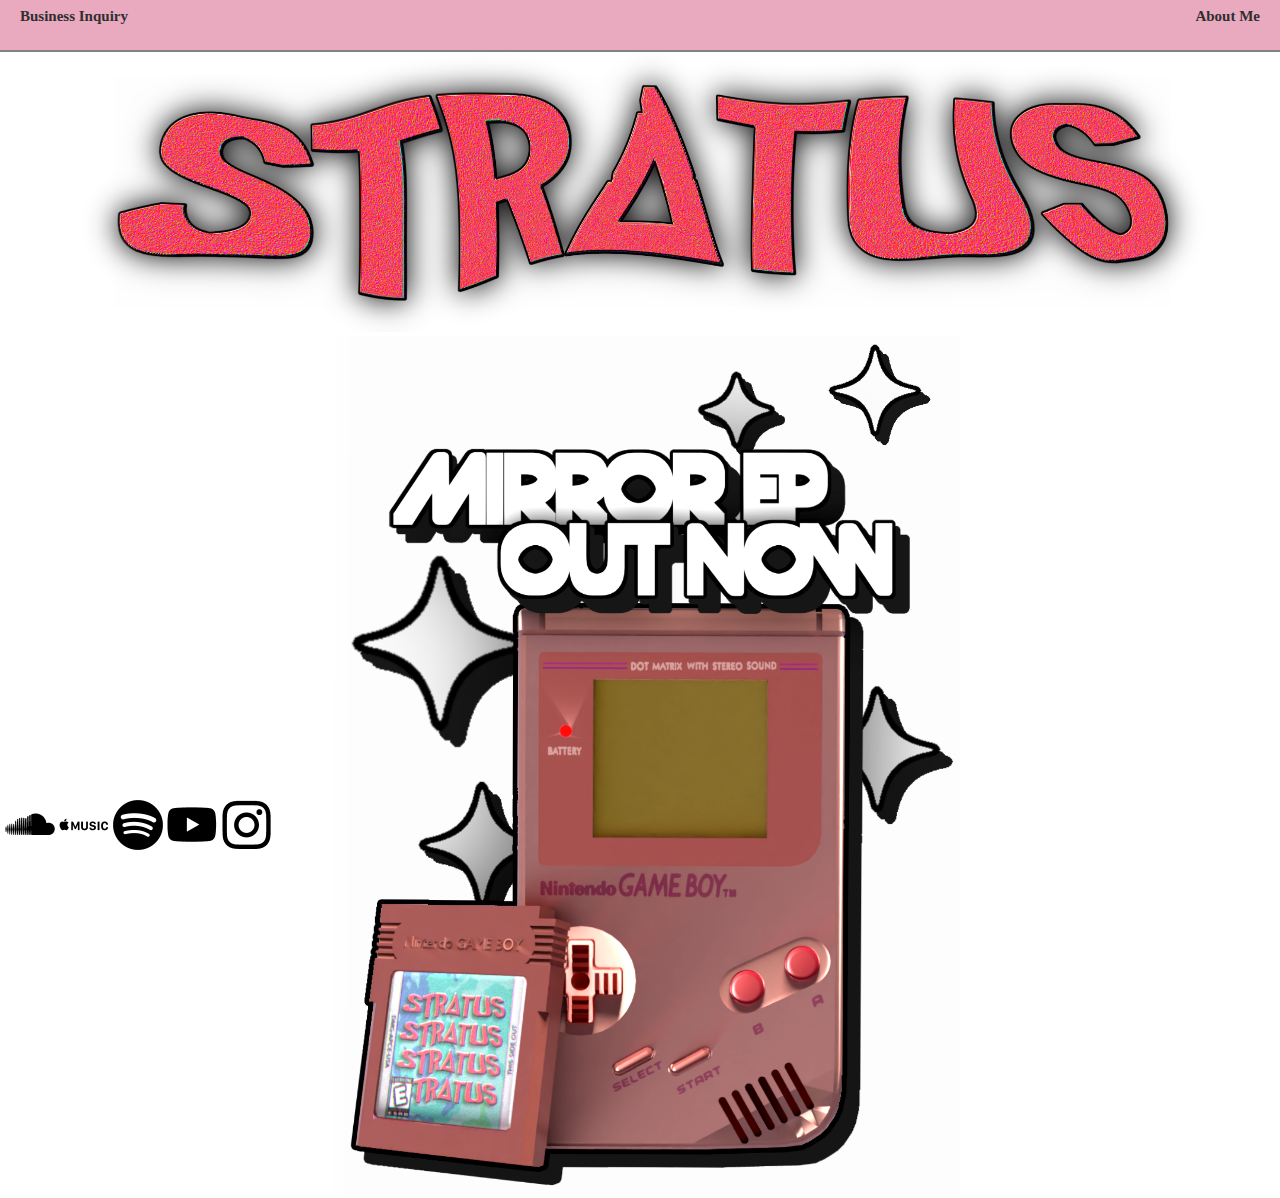
==== index.html @ 62d1c8e5 "Update index.html" ====
<!DOCTYPE html>
<html>
<head>
<meta charset="utf-8">
<meta name= "viewport" content = "width=device-width, initial-scale=1">
<title>Stratus Sounds</title>
	<style>
		html, body {
			margin:0;
			padding:0;
			
		}
		.banner {
			background-color: palevioletred;
			opacity: 60%;
		}
		
		.banner__content {
			padding: 25px;
		}
		.line {
			padding:1px;
			height: 1%;
			width: 100%;
			opacity: 60%;
			background-color: #2F2F2F;
		}





	
	</style>
	</head>
		<body style background="img/Background.png">
		
		
		
			<header>
 				<div class="banner">
					<div class="banner__content">
					</div>
				</div>
				<div class="line">
				</div>
				
				<a href="business.html" style="color: darkslategrey; text-decoration: none"> 
					<p style="font-family:verdana; font-size:15px; color: #2F2F2F; position: absolute; left: 20px; top: -7px">
						<b>Business Inquiry</b>
					</p>
				</a>
				<a href="about-me.html" style="color: darkslategrey; text-decoration: none;"> 
					<p style="font-family:verdana; font-size:15px; color: #2F2F2F; position: absolute; right: 20px; top: -7px">
						<b>About Me</b>
					</p>
				</a>
				
				<center>
					<img class ="img-name" src="img/name.png" alt="name" width="100%">
				</center>
			</header>
			
			<section>
				<center>

					<img class="img-release" src="img/release.png" alt="Release" style="width: 50%">

					
				</center>	
			</section>
			
			<footer>
				<div style="padding: 5px 0 0 5px; height: 100px; width: 300px;position:fixed;left:0;bottom:0">
					<a href = "https://soundcloud.com/stratussounds" style="text-decoration: none"  target="_blank">
						<img src="img/soundcloud.png" height="50" alt="SoundCloud" >
					</a>

				
					<a href = "https://music.apple.com/us/artist/stratus/1548069805" style="text-decoration: none"  target="_blank">
						<img src="img/apple.png" height="50" alt="Apple" >
					</a>
			
					<a href = "https://open.spotify.com/artist/6ARDMGKE4uxIToOU0g58GJ?si=klTZZz5eSkyFXdaqXu-Jzg" style="text-decoration: none"  target="_blank">
						<img src="img/spotify.png" height="50" alt="Spotify" >
					</a>
			
					<a href = "https://www.youtube.com/channel/UCav4tWVnv1KfVE_E4_7tt2A" style="text-decoration: none" target="_blank">
						<img src="img/youtube.png" height="50" alt="Youtube" >
					</a>
			
					<a href = "https://www.instagram.com/stratussounds/" style="text-decoration: none" target="_blank ">
						<img src="img/instagram.png" height="50" alt="Instagram" >
					</a>
		 	 	</div>
			</footer>
		</body>
</html>
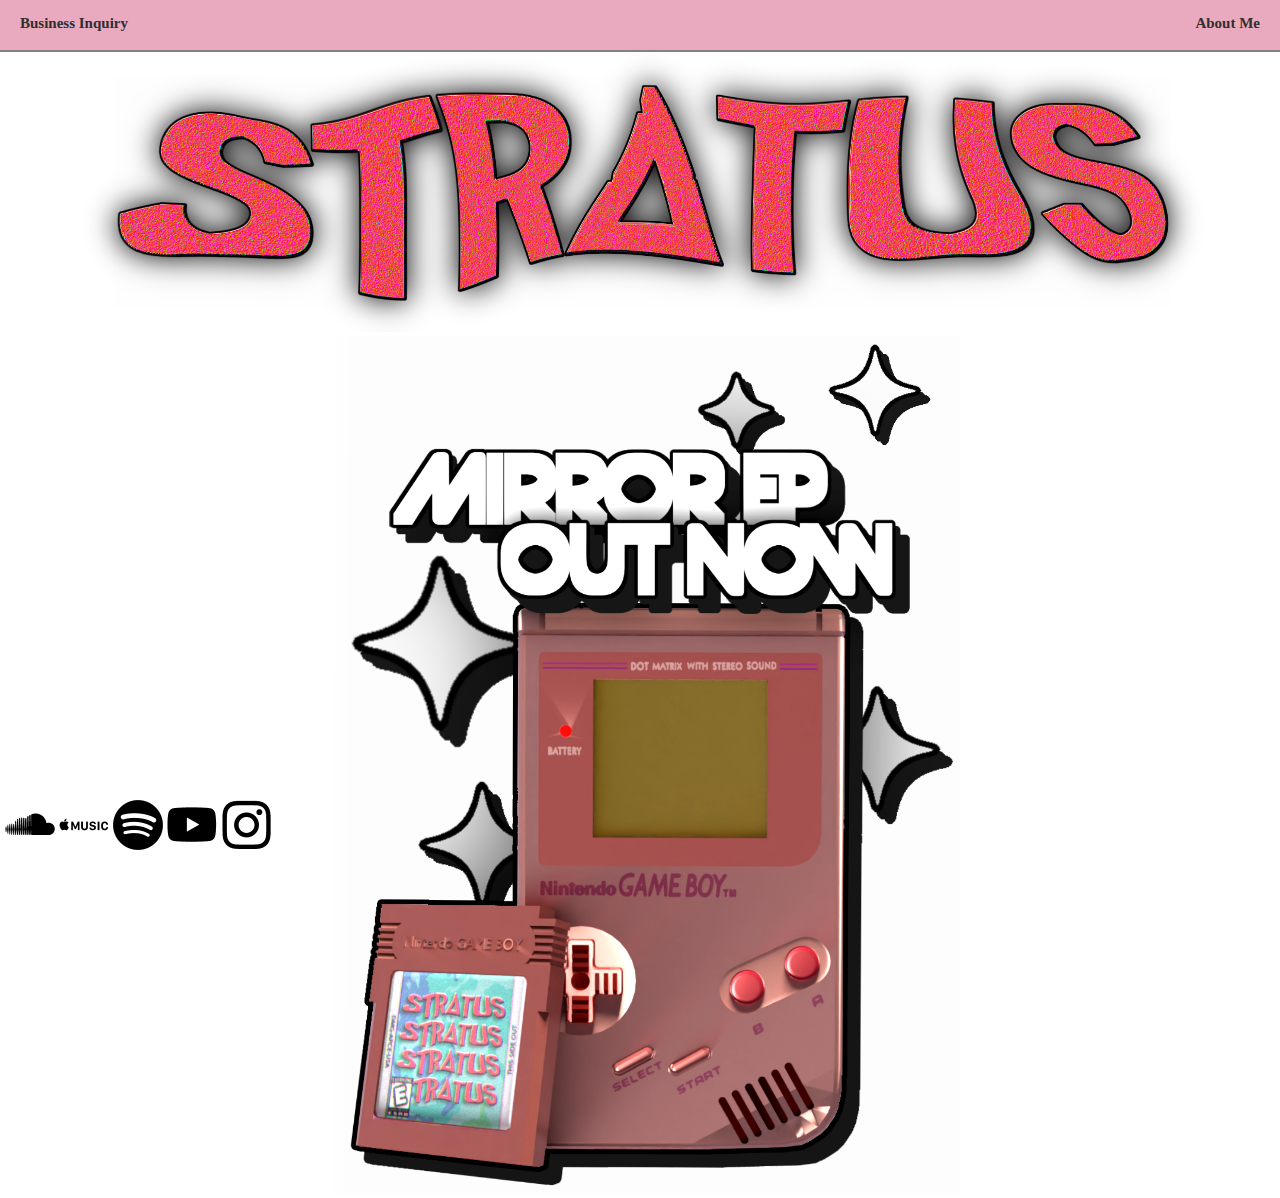
==== commit 60669054: "Update index.html" ====
--- a/index.html
+++ b/index.html
@@ -46,12 +46,12 @@
 				</div>
 				
 				<a href="business.html" style="color: darkslategrey; text-decoration: none"> 
-					<p style="font-family:verdana; font-size:15px; color: #2F2F2F; position: absolute; left: 20px; top: -7px">
+					<p style="font-family:verdana; font-size:15px; color: #2F2F2F; position: absolute; left: 20px; top: 0px">
 						<b>Business Inquiry</b>
 					</p>
 				</a>
 				<a href="about-me.html" style="color: darkslategrey; text-decoration: none;"> 
-					<p style="font-family:verdana; font-size:15px; color: #2F2F2F; position: absolute; right: 20px; top: -7px">
+					<p style="font-family:verdana; font-size:15px; color: #2F2F2F; position: absolute; right: 20px; top: 0px">
 						<b>About Me</b>
 					</p>
 				</a>
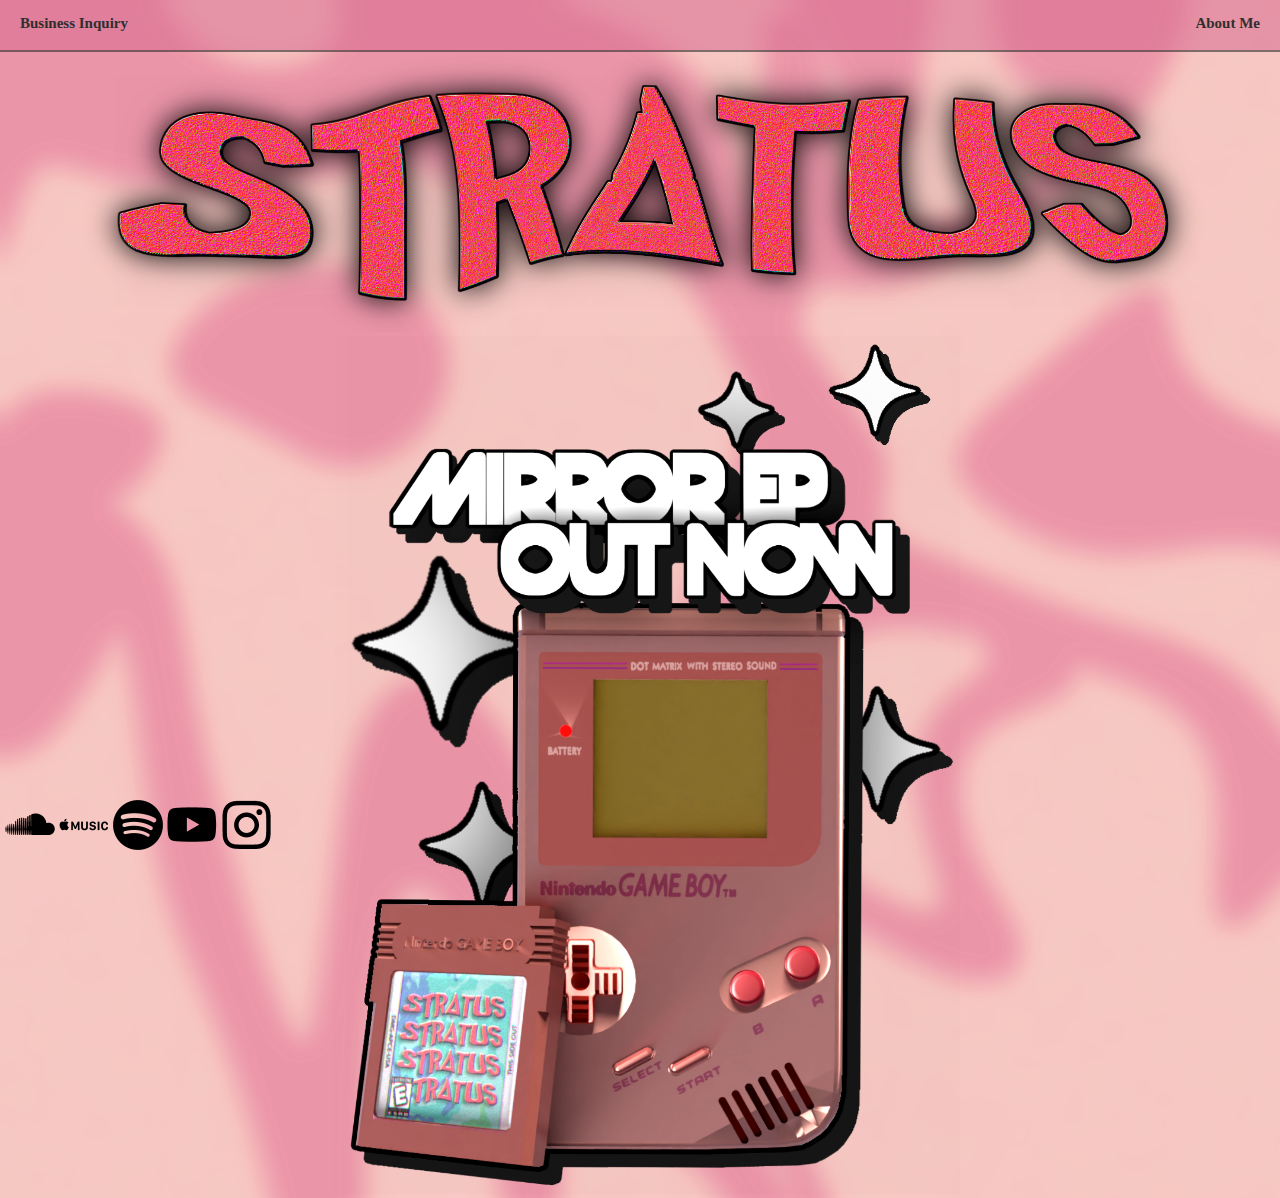
==== commit 6c345b53: "Update index.html" ====
--- a/index.html
+++ b/index.html
@@ -33,6 +33,7 @@
 	
 	</style>
 	</head>
+		<link rel="shortcut icon" href="img/favicon.png">
 		<body style background="img/Background.png">
 		
 		
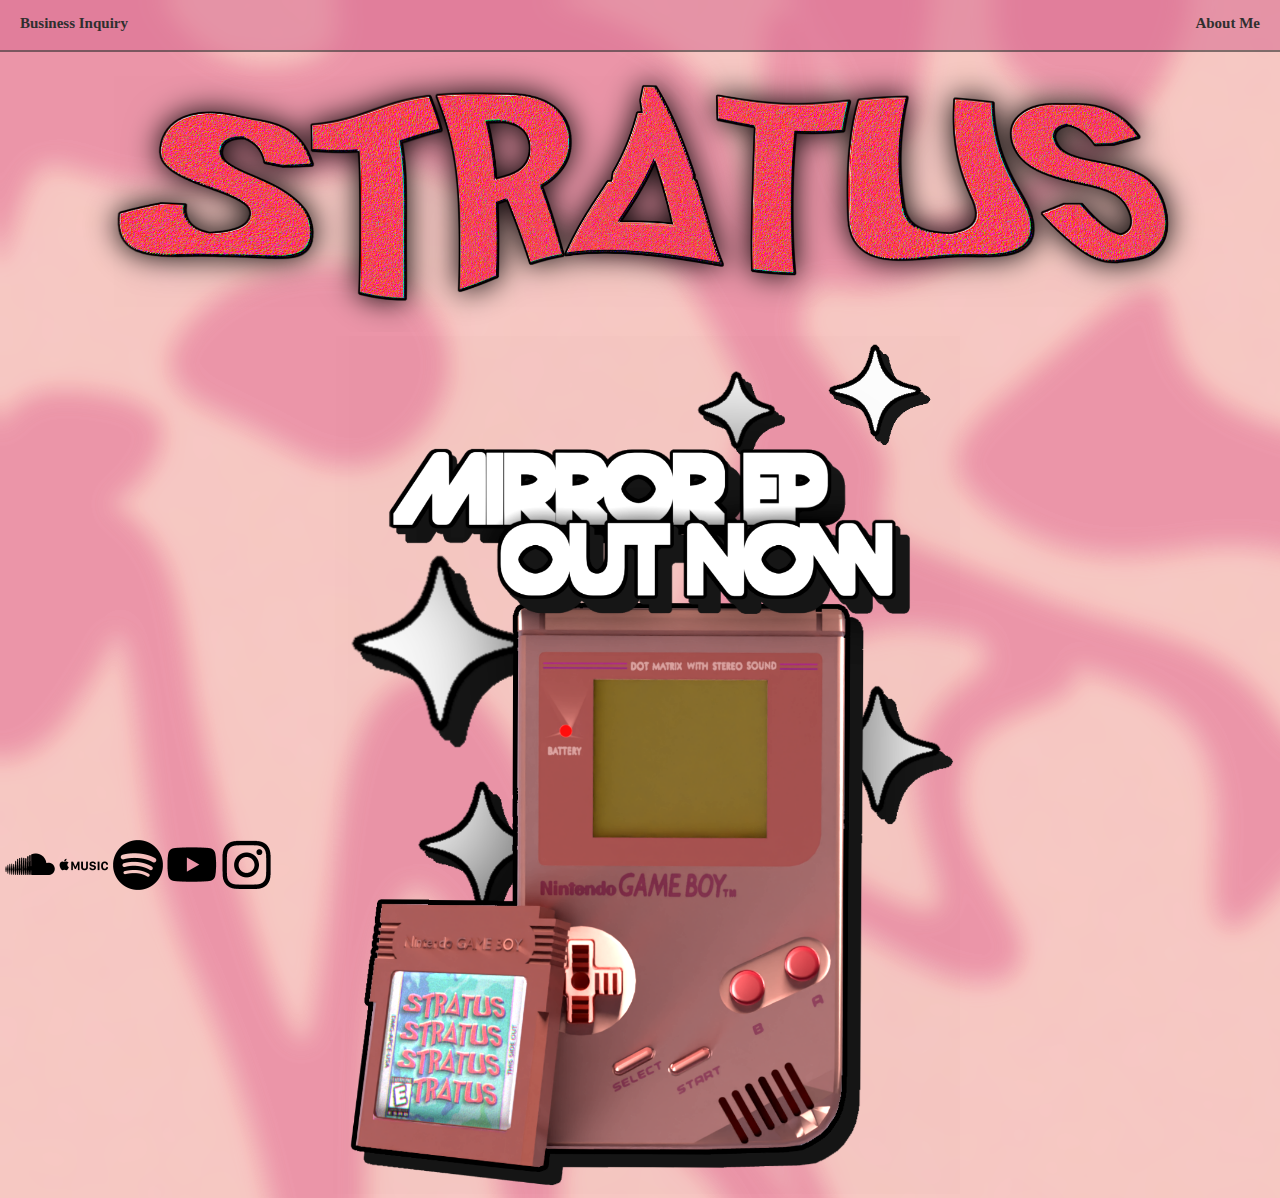
==== commit 82db5171: "Add files via upload" ====
--- a/index.html
+++ b/index.html
@@ -1,99 +1,101 @@
-<!DOCTYPE html>
-<html>
-<head>
-<meta charset="utf-8">
-<meta name= "viewport" content = "width=device-width, initial-scale=1">
-<title>Stratus Sounds</title>
-	<style>
-		html, body {
-			margin:0;
-			padding:0;
-			
-		}
-		.banner {
-			background-color: palevioletred;
-			opacity: 60%;
-		}
-		
-		.banner__content {
-			padding: 25px;
-		}
-		.line {
-			padding:1px;
-			height: 1%;
-			width: 100%;
-			opacity: 60%;
-			background-color: #2F2F2F;
-		}
-
-
-
-
-
-	
-	</style>
-	</head>
-		<link rel="shortcut icon" href="img/favicon.png">
-		<body style background="img/Background.png">
-		
-		
-		
-			<header>
- 				<div class="banner">
-					<div class="banner__content">
-					</div>
-				</div>
-				<div class="line">
-				</div>
-				
-				<a href="business.html" style="color: darkslategrey; text-decoration: none"> 
-					<p style="font-family:verdana; font-size:15px; color: #2F2F2F; position: absolute; left: 20px; top: 0px">
-						<b>Business Inquiry</b>
-					</p>
-				</a>
-				<a href="about-me.html" style="color: darkslategrey; text-decoration: none;"> 
-					<p style="font-family:verdana; font-size:15px; color: #2F2F2F; position: absolute; right: 20px; top: 0px">
-						<b>About Me</b>
-					</p>
-				</a>
-				
-				<center>
-					<img class ="img-name" src="img/name.png" alt="name" width="100%">
-				</center>
-			</header>
-			
-			<section>
-				<center>
-
-					<img class="img-release" src="img/release.png" alt="Release" style="width: 50%">
-
-					
-				</center>	
-			</section>
-			
-			<footer>
-				<div style="padding: 5px 0 0 5px; height: 100px; width: 300px;position:fixed;left:0;bottom:0">
-					<a href = "https://soundcloud.com/stratussounds" style="text-decoration: none"  target="_blank">
-						<img src="img/soundcloud.png" height="50" alt="SoundCloud" >
-					</a>
-
-				
-					<a href = "https://music.apple.com/us/artist/stratus/1548069805" style="text-decoration: none"  target="_blank">
-						<img src="img/apple.png" height="50" alt="Apple" >
-					</a>
-			
-					<a href = "https://open.spotify.com/artist/6ARDMGKE4uxIToOU0g58GJ?si=klTZZz5eSkyFXdaqXu-Jzg" style="text-decoration: none"  target="_blank">
-						<img src="img/spotify.png" height="50" alt="Spotify" >
-					</a>
-			
-					<a href = "https://www.youtube.com/channel/UCav4tWVnv1KfVE_E4_7tt2A" style="text-decoration: none" target="_blank">
-						<img src="img/youtube.png" height="50" alt="Youtube" >
-					</a>
-			
-					<a href = "https://www.instagram.com/stratussounds/" style="text-decoration: none" target="_blank ">
-						<img src="img/instagram.png" height="50" alt="Instagram" >
-					</a>
-		 	 	</div>
-			</footer>
-		</body>
-</html>
+<!DOCTYPE html>
+<html>
+<head>
+<meta charset="utf-8">
+<meta name= "viewport" content = "width=device-width, initial-scale=1">
+<title>Stratus Sounds</title>
+	<style>
+		html, body {
+			margin:0;
+			padding:0;
+			
+		}
+		.banner {
+			background-color: palevioletred;
+			opacity: 60%;
+		}
+		
+		.banner__content {
+			padding: 25px;
+		}
+		.line {
+			padding:1px;
+			height: 1%;
+			width: 100%;
+			opacity: 60%;
+			background-color: #2F2F2F;
+		}
+
+
+
+
+
+	
+	</style>
+	</head>
+		<link rel="icon" href="img/favicon.ico" />
+		<body style background="img/Background.png">
+		
+		
+		
+			<header>
+ 				<div class="banner">
+					<div class="banner__content">
+					</div>
+				</div>
+				<div class="line">
+				</div>
+				
+				<a href="business.html" style="color: darkslategrey; text-decoration: none"> 
+					<p style="font-family:verdana; font-size:15px; color: #2F2F2F; position: absolute; left: 20px; top: 0px">
+						<b>Business Inquiry</b>
+					</p>
+				</a>
+				<a href="about-me.html" style="color: darkslategrey; text-decoration: none;"> 
+					<p style="font-family:verdana; font-size:15px; color: #2F2F2F; position: absolute; right: 20px; top: 0px">
+						<b>About Me</b>
+					</p>
+				</a>
+				
+				<center>
+					<img class ="img-name" src="img/name.png" alt="name" width="100%">
+				</center>
+			</header>
+			
+			<section>
+				<center>
+
+					<a href = "https://open.spotify.com/album/5EsWVE0PFOiiopCwaEQ43V?si=pt_eOiPnRaKjjEPru7zAlQ" style="text-decoration: none"  target="_blank">
+						<img class="img-release" src="img/release.png" alt="Release" style="width: 50%">
+					</a>
+
+					
+				</center>	
+			</section>
+			
+			<footer>
+				<div style="padding: 5px 0 0 5px; height: 60px; width: 300px;position:fixed;left:0;bottom:0">
+					<a href = "https://soundcloud.com/stratussounds" style="text-decoration: none"  target="_blank">
+						<img src="img/soundcloud.png" height="50" alt="SoundCloud" >
+					</a>
+
+				
+					<a href = "https://music.apple.com/us/artist/stratus/1548069805" style="text-decoration: none"  target="_blank">
+						<img src="img/apple.png" height="50" alt="Apple" >
+					</a>
+			
+					<a href = "https://open.spotify.com/artist/6ARDMGKE4uxIToOU0g58GJ?si=klTZZz5eSkyFXdaqXu-Jzg" style="text-decoration: none"  target="_blank">
+						<img src="img/spotify.png" height="50" alt="Spotify" >
+					</a>
+			
+					<a href = "https://www.youtube.com/channel/UCav4tWVnv1KfVE_E4_7tt2A" style="text-decoration: none" target="_blank">
+						<img src="img/youtube.png" height="50" alt="Youtube" >
+					</a>
+			
+					<a href = "https://www.instagram.com/stratussounds/" style="text-decoration: none" target="_blank ">
+						<img src="img/instagram.png" height="50" alt="Instagram" >
+					</a>
+		 	 	</div>
+			</footer>
+		</body>
+</html>
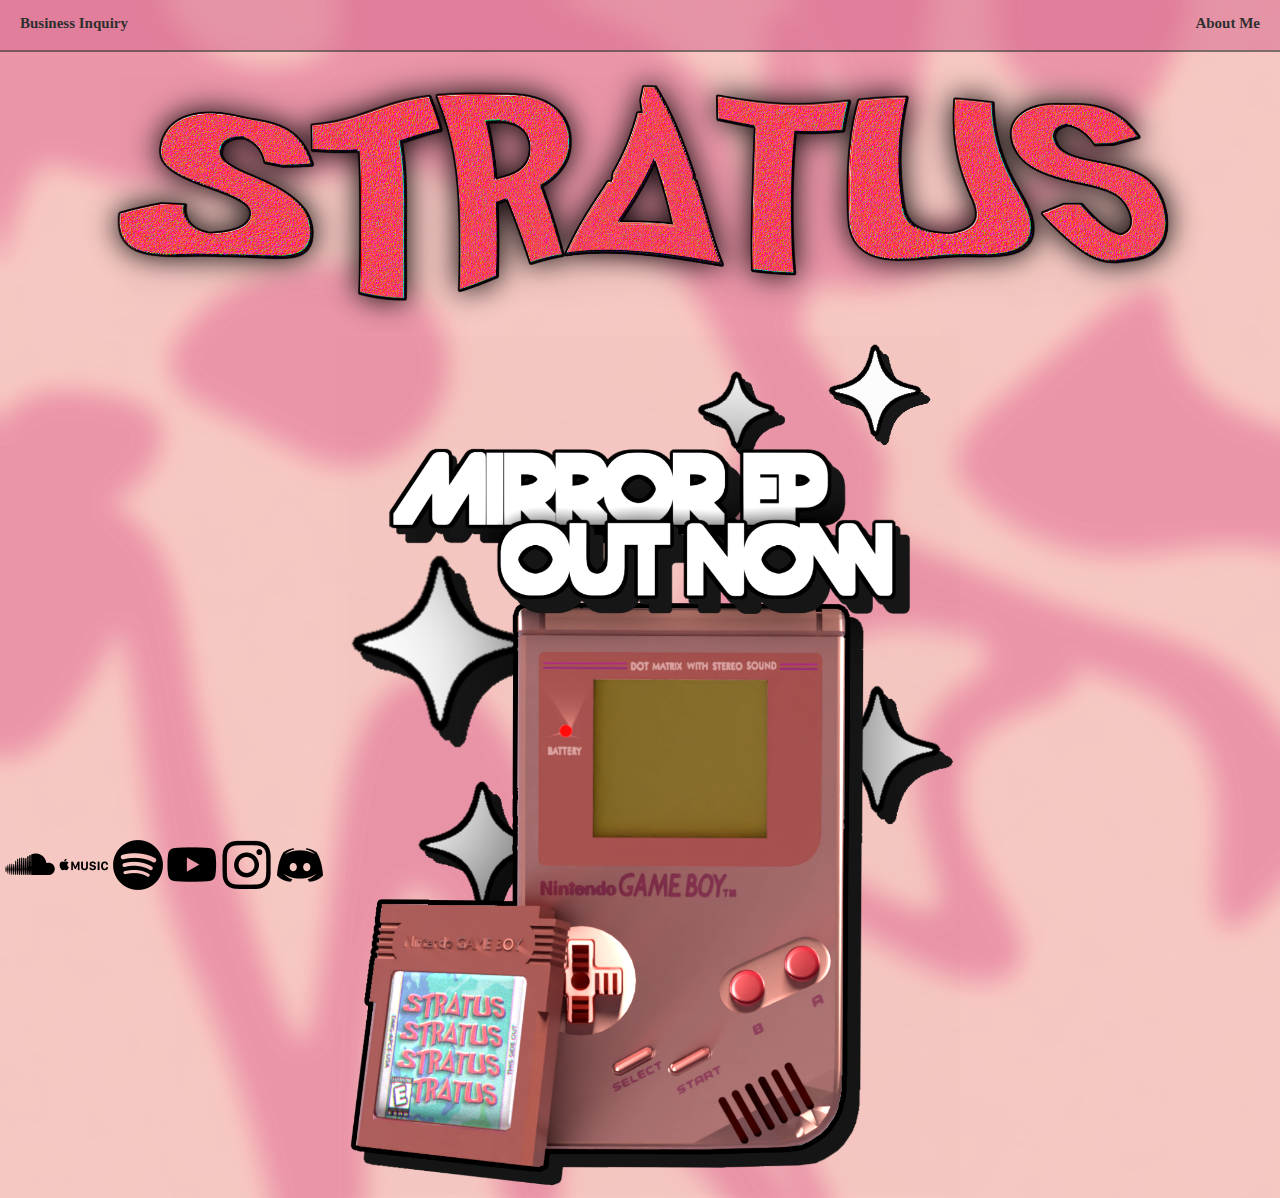
==== commit efe8c40e: "Add files via upload" ====
--- a/index.html
+++ b/index.html
@@ -21,7 +21,7 @@
 		.line {
 			padding:1px;
 			height: 1%;
-			width: 100%;
+			width: 99.9%;
 			opacity: 60%;
 			background-color: #2F2F2F;
 		}
@@ -74,7 +74,7 @@
 			</section>
 			
 			<footer>
-				<div style="padding: 5px 0 0 5px; height: 60px; width: 300px;position:fixed;left:0;bottom:0">
+				<div style="padding: 5px 0 0 5px; height: 60px; width: 500px;position:fixed;left:0;bottom:0">
 					<a href = "https://soundcloud.com/stratussounds" style="text-decoration: none"  target="_blank">
 						<img src="img/soundcloud.png" height="50" alt="SoundCloud" >
 					</a>
@@ -95,6 +95,10 @@
 					<a href = "https://www.instagram.com/stratussounds/" style="text-decoration: none" target="_blank ">
 						<img src="img/instagram.png" height="50" alt="Instagram" >
 					</a>
+					
+					<a href = "https://discord.gg/FnkgaaGgPA" style="text-decoration: none"  target="_blank">
+						<img src="img/discord.png" height="50" alt="Discord" >
+					</a>
 		 	 	</div>
 			</footer>
 		</body>
